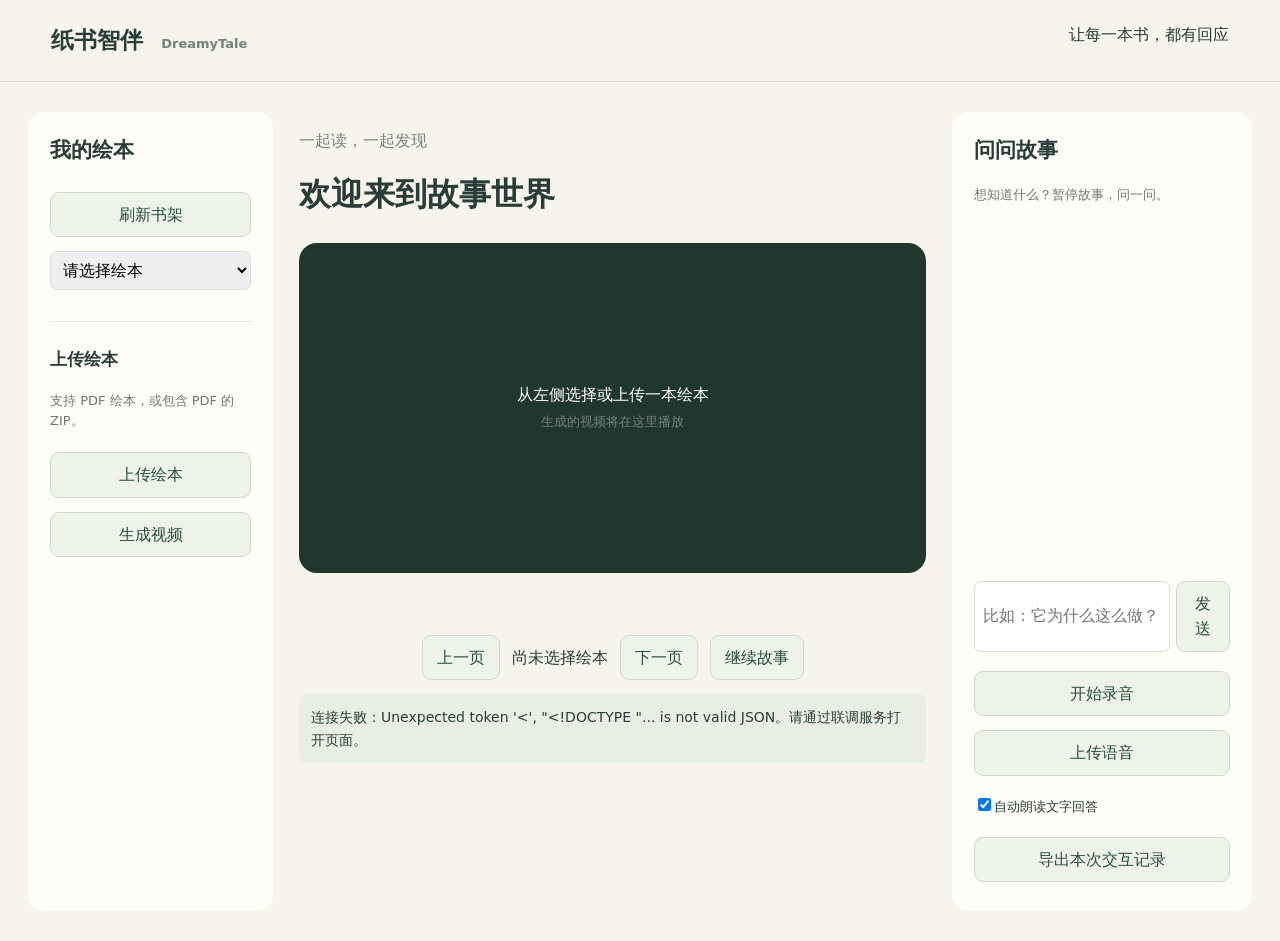
==== frontend/index.html @ acb0943f "feat(frontend): add reader demo and upload integration" ====
<!doctype html><html lang="zh-CN"><meta charset="utf-8"><meta name="viewport" content="width=device-width,initial-scale=1"><link rel="icon" type="image/svg+xml" href="/reader/favicon.svg"><title>纸书智伴 · 阅读空间</title><link rel="stylesheet" href="style.css"><body><header><strong>纸书智伴 <small>DreamyTale</small></strong><span>让每一本书，都有回应</span></header><main><aside><h2>我的绘本</h2><button id="refresh">刷新书架</button><select id="books" aria-label="选择绘本"><option value="">请选择绘本</option></select><hr><h3>上传绘本</h3><p>支持 PDF 绘本，或包含 PDF 的 ZIP。</p><input id="archive" type="file" accept=".pdf,.zip" hidden><button id="upload" type="button">上传绘本</button><button id="generate">生成视频</button><p id="job" role="status"></p></aside><section class="reader"><p class="eyebrow">一起读，一起发现</p><h1 id="title">欢迎来到故事世界</h1><div class="stage"><video id="video" controls playsinline preload="metadata" hidden></video><img id="page" alt="当前绘本页面" hidden><div id="empty">从左侧选择或上传一本绘本<br><small>生成的视频将在这里播放</small></div></div><p id="subtitle"></p><nav><button id="prev">上一页</button><span id="pageNumber">尚未选择绘本</span><button id="next">下一页</button><button id="resume">继续故事</button></nav><p id="notice" role="status" aria-live="polite">连接后端中…</p></section><aside class="chat"><h2>问问故事</h2><p>想知道什么？暂停故事，问一问。</p><div id="messages" aria-live="polite"></div><audio id="reply" controls controlslist="nodownload" hidden></audio><form id="question"><input id="text" placeholder="比如：它为什么这么做？" aria-label="问题" required><button>发送</button></form><button id="record">开始录音</button><button id="uploadAudio" type="button">上传语音</button><input id="audioFile" type="file" accept="audio/*,.wav,.mp3,.webm,.m4a,.ogg" hidden><label><input id="speak" type="checkbox" checked>自动朗读文字回答</label><button id="export">导出本次交互记录</button></aside></main><dialog id="uploadDialog" aria-labelledby="uploadTitle"><h2 id="uploadTitle">选择要导入的绘本</h2><p id="selectedArchive"></p><p>检测到多个 PDF，请选择本次要导入的一本。</p><label for="key">ZIP 中的绘本</label><select id="key"></select><div class="dialogActions"><button id="cancelUpload" type="button">取消</button><button id="confirmUpload" type="button">导入这本绘本</button></div></dialog><script type="module" src="src/app.js"></script></body></html>
---- frontend/style.css ----
*{box-sizing:border-box}body{margin:0;background:#f6f4ed;color:#293d38;font:16px/1.6 system-ui,"Microsoft YaHei",sans-serif}header{padding:22px 4%;display:flex;justify-content:space-between;border-bottom:1px solid #dedfd5}header strong{font-size:23px}small,.eyebrow{color:#73817a}header small{font-size:13px;margin-left:10px}main{display:grid;grid-template-columns:245px minmax(320px,1fr) 300px;gap:26px;max-width:1600px;margin:30px auto;padding:0 28px}aside{background:#fffdf7;padding:22px;border-radius:16px;min-width:0}h1{font-size:32px;margin:8px 0 22px}h2{font-size:21px;margin-top:0}h3{font-size:17px}p{overflow-wrap:anywhere}aside p{font-size:13px;color:#6c7972}button,select,input{font:inherit}button{cursor:pointer;border:1px solid #ced9cd;background:#eef3e9;color:#274e3e;padding:9px 14px;border-radius:9px}button:hover{background:#dce9d5}button:disabled{opacity:.5;cursor:wait}aside>button,select{width:100%;margin:7px 0}input:not([type=checkbox]),select{max-width:100%;padding:8px;border:1px solid #d7dfd6;border-radius:7px}input[type=file]{font-size:12px;width:100%}hr{border:0;border-top:1px solid #e6e8df;margin:24px 0}.stage{background:#20372e;border-radius:18px;overflow:hidden;min-height:330px;display:flex;align-items:center;justify-content:center}.stage video,.stage img{width:100%;max-height:62vh;object-fit:contain}.stage img{cursor:crosshair}#empty{color:#fff;text-align:center;padding:80px 15px}nav{display:flex;align-items:center;justify-content:center;gap:12px;margin-top:20px}#notice{background:#e8eee2;padding:12px;border-radius:8px;font-size:14px}#messages{height:350px;overflow:auto}.bubble{padding:12px;background:#eef2e8;margin:10px 0;border-radius:10px;white-space:pre-wrap;overflow-wrap:anywhere}.bubble.user{background:#f2e7d4}.bubble small{display:block}form{display:flex;gap:6px;margin:12px 0}form input{min-width:0;width:100%}audio{width:100%}label{display:block;font-size:13px;margin:12px 0}pre{white-space:pre-wrap;font-size:12px}#subtitle{text-align:center;min-height:26px}[hidden]{display:none!important}@media(max-width:1100px){main{grid-template-columns:200px 1fr}.chat{grid-column:1/-1}#messages{height:220px}}@media(max-width:650px){main{display:flex;flex-direction:column;padding:0 14px}header span{display:none}.reader{order:-1}.stage{min-height:220px}nav{flex-wrap:wrap}}
dialog{border:0;border-radius:16px;padding:28px;max-width:440px;width:calc(100% - 32px);color:#293d38;background:#fffdf7;box-shadow:0 20px 80px #20372e40}dialog::backdrop{background:#20372e80}dialog p{overflow-wrap:anywhere}.dialogActions{display:flex;justify-content:flex-end;gap:12px;margin-top:20px}

.voiceBubble{display:flex;align-items:center;flex-wrap:wrap;gap:8px;white-space:normal}.voicePlay{border:0;background:transparent;padding:4px;font-size:14px}.voiceTime{font-size:12px;font-variant-numeric:tabular-nums}.voiceBubble .voiceVolume{width:72px;min-width:48px;padding:0;border:0;accent-color:#274e3e}
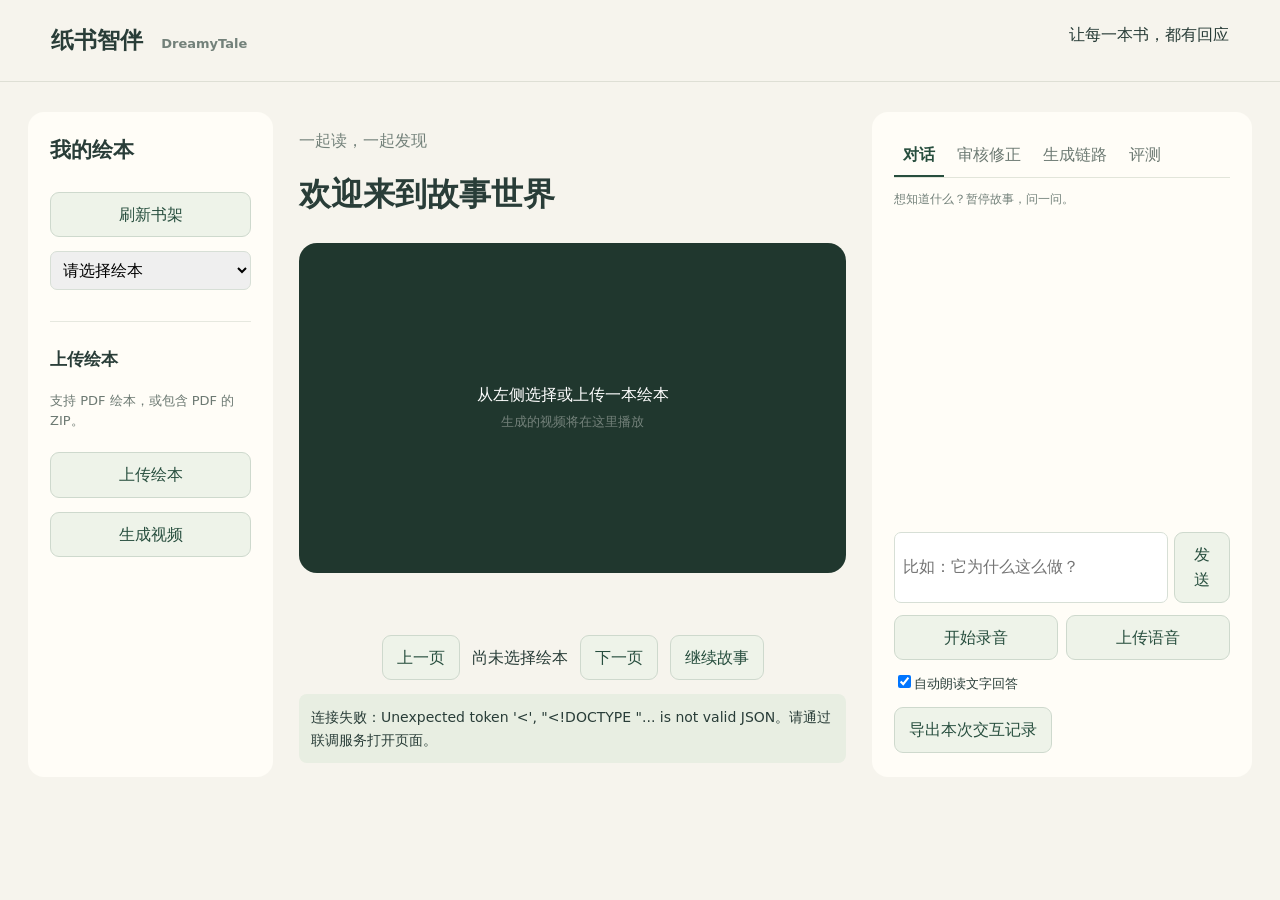
==== commit b9807e4d: "feat: online conductor, turn/trace logs, unified reader, h264+tts pipeline, critic" ====
--- a/frontend/index.html
+++ b/frontend/index.html
@@ -1 +1,110 @@
-<!doctype html><html lang="zh-CN"><meta charset="utf-8"><meta name="viewport" content="width=device-width,initial-scale=1"><link rel="icon" type="image/svg+xml" href="/reader/favicon.svg"><title>纸书智伴 · 阅读空间</title><link rel="stylesheet" href="style.css"><body><header><strong>纸书智伴 <small>DreamyTale</small></strong><span>让每一本书，都有回应</span></header><main><aside><h2>我的绘本</h2><button id="refresh">刷新书架</button><select id="books" aria-label="选择绘本"><option value="">请选择绘本</option></select><hr><h3>上传绘本</h3><p>支持 PDF 绘本，或包含 PDF 的 ZIP。</p><input id="archive" type="file" accept=".pdf,.zip" hidden><button id="upload" type="button">上传绘本</button><button id="generate">生成视频</button><p id="job" role="status"></p></aside><section class="reader"><p class="eyebrow">一起读，一起发现</p><h1 id="title">欢迎来到故事世界</h1><div class="stage"><video id="video" controls playsinline preload="metadata" hidden></video><img id="page" alt="当前绘本页面" hidden><div id="empty">从左侧选择或上传一本绘本<br><small>生成的视频将在这里播放</small></div></div><p id="subtitle"></p><nav><button id="prev">上一页</button><span id="pageNumber">尚未选择绘本</span><button id="next">下一页</button><button id="resume">继续故事</button></nav><p id="notice" role="status" aria-live="polite">连接后端中…</p></section><aside class="chat"><h2>问问故事</h2><p>想知道什么？暂停故事，问一问。</p><div id="messages" aria-live="polite"></div><audio id="reply" controls controlslist="nodownload" hidden></audio><form id="question"><input id="text" placeholder="比如：它为什么这么做？" aria-label="问题" required><button>发送</button></form><button id="record">开始录音</button><button id="uploadAudio" type="button">上传语音</button><input id="audioFile" type="file" accept="audio/*,.wav,.mp3,.webm,.m4a,.ogg" hidden><label><input id="speak" type="checkbox" checked>自动朗读文字回答</label><button id="export">导出本次交互记录</button></aside></main><dialog id="uploadDialog" aria-labelledby="uploadTitle"><h2 id="uploadTitle">选择要导入的绘本</h2><p id="selectedArchive"></p><p>检测到多个 PDF，请选择本次要导入的一本。</p><label for="key">ZIP 中的绘本</label><select id="key"></select><div class="dialogActions"><button id="cancelUpload" type="button">取消</button><button id="confirmUpload" type="button">导入这本绘本</button></div></dialog><script type="module" src="src/app.js"></script></body></html>+<!doctype html>
+<html lang="zh-CN">
+<meta charset="utf-8">
+<meta name="viewport" content="width=device-width,initial-scale=1">
+<link rel="icon" type="image/svg+xml" href="/reader/favicon.svg">
+<title>纸书智伴 · 阅读空间</title>
+<link rel="stylesheet" href="style.css">
+
+<body>
+    <header><strong>纸书智伴 <small>DreamyTale</small></strong><span>让每一本书，都有回应</span></header>
+    <main>
+        <aside class="shelf">
+            <h2>我的绘本</h2><button id="refresh">刷新书架</button><select id="books" aria-label="选择绘本">
+                <option value="">请选择绘本</option>
+            </select>
+            <hr>
+            <h3>上传绘本</h3>
+            <p>支持 PDF 绘本，或包含 PDF 的 ZIP。</p><input id="archive" type="file" accept=".pdf,.zip" hidden><button id="upload"
+                type="button">上传绘本</button><button id="generate">生成视频</button>
+            <p id="job" role="status"></p>
+        </aside>
+        <section class="reader">
+            <p class="eyebrow">一起读，一起发现</p>
+            <h1 id="title">欢迎来到故事世界</h1>
+            <div class="stage"><video id="video" controls playsinline preload="metadata" hidden></video><img id="page"
+                    alt="当前绘本页面" hidden>
+                <div id="overlay" aria-hidden="true"></div>
+                <div id="empty">从左侧选择或上传一本绘本<br><small>生成的视频将在这里播放</small></div>
+            </div>
+            <p id="subtitle"></p>
+            <nav><button id="prev">上一页</button><span id="pageNumber">尚未选择绘本</span><button id="next">下一页</button><button
+                    id="resume">继续故事</button></nav>
+            <p id="notice" role="status" aria-live="polite">连接后端中…</p>
+        </section>
+        <aside class="panel">
+            <div class="tabs" role="tablist" aria-label="工作区">
+                <button type="button" class="tab active" data-tab="chat" role="tab">对话</button>
+                <button type="button" class="tab" data-tab="review" role="tab">审核修正</button>
+                <button type="button" class="tab" data-tab="trace" role="tab">生成链路</button>
+                <button type="button" class="tab" data-tab="eval" role="tab">评测</button>
+            </div>
+
+            <section id="tab-chat" class="tabPanel" role="tabpanel">
+                <p class="hint">想知道什么？暂停故事，问一问。</p>
+                <div id="messages" aria-live="polite"></div><audio id="reply" controls controlslist="nodownload"
+                    hidden></audio>
+                <form id="question"><input id="text" placeholder="比如：它为什么这么做？" aria-label="问题" required><button>发送</button>
+                </form>
+                <div class="rowButtons"><button id="record">开始录音</button><button id="uploadAudio" type="button">上传语音</button></div>
+                <input id="audioFile" type="file" accept="audio/*,.wav,.mp3,.webm,.m4a,.ogg" hidden><label><input id="speak"
+                        type="checkbox" checked>自动朗读文字回答</label><button id="export">导出本次交互记录</button>
+            </section>
+
+            <section id="tab-review" class="tabPanel" role="tabpanel" hidden>
+                <p class="hint">当前页的自动结果；修正写入 <code>manual/annotations.jsonl</code>，不改自动产物。</p>
+                <div id="reviewTargets"></div>
+                <div id="reviewEditor" hidden>
+                    <p><span class="badge" id="reviewTarget"></span></p>
+                    <label for="reviewField">字段</label><select id="reviewField"></select>
+                    <label for="reviewCurrent">当前自动值</label><textarea id="reviewCurrent" readonly></textarea>
+                    <label for="reviewValue">新值（bbox/数组用 JSON）</label><textarea id="reviewValue"></textarea>
+                    <div class="row">
+                        <div><label for="reviewReviewer">审核人</label><input id="reviewReviewer" type="text" value="B"></div>
+                        <div><label for="reviewReason">原因</label><input id="reviewReason" type="text" placeholder="可选"></div>
+                    </div>
+                    <div class="rowButtons"><button class="primary" id="reviewSave">保存修正</button><button id="reviewCancel">取消</button></div>
+                </div>
+                <h3>已有修正</h3>
+                <div id="annotationList" class="scroll small"></div>
+                <h3>冲突队列</h3>
+                <div id="reviewList" class="scroll small"></div>
+                <details>
+                    <summary>高级：按 JSON 批量修正</summary>
+                    <textarea id="reviewBatch" placeholder='[{"target_type":"hotspot","target_id":"hotspot-...","field":"description","value":"...","reviewer":"B"}]'></textarea>
+                    <button id="reviewBatchSave">批量提交</button>
+                </details>
+            </section>
+
+            <section id="tab-trace" class="tabPanel" role="tabpanel" hidden>
+                <h3>模型与工具</h3>
+                <div id="providerList" class="scroll small"></div>
+                <h3>在线工具</h3>
+                <div id="toolList" class="scroll small"></div>
+                <h3>本轮工具调用</h3>
+                <div id="traceList" class="scroll"></div>
+                <h3>生成阶段</h3>
+                <div id="manifestList" class="scroll small"></div>
+                <h3>Critic 检查</h3>
+                <div id="criticList" class="scroll small"></div>
+            </section>
+
+            <section id="tab-eval" class="tabPanel" role="tabpanel" hidden>
+                <h3>能力报告</h3>
+                <div id="capability" class="scroll small"></div>
+                <h3>最近评测</h3>
+                <div id="evalRun" class="scroll small"></div>
+            </section>
+        </aside>
+    </main>
+    <dialog id="uploadDialog" aria-labelledby="uploadTitle">
+        <h2 id="uploadTitle">选择要导入的绘本</h2>
+        <p id="selectedArchive"></p>
+        <p>检测到多个 PDF，请选择本次要导入的一本。</p><label for="key">ZIP 中的绘本</label><select id="key"></select>
+        <div class="dialogActions"><button id="cancelUpload" type="button">取消</button><button id="confirmUpload"
+                type="button">导入这本绘本</button></div>
+    </dialog>
+    <script type="module" src="src/app.js"></script>
+</body>
+
+</html>
--- a/frontend/style.css
+++ b/frontend/style.css
@@ -1,4 +1,631 @@
-*{box-sizing:border-box}body{margin:0;background:#f6f4ed;color:#293d38;font:16px/1.6 system-ui,"Microsoft YaHei",sans-serif}header{padding:22px 4%;display:flex;justify-content:space-between;border-bottom:1px solid #dedfd5}header strong{font-size:23px}small,.eyebrow{color:#73817a}header small{font-size:13px;margin-left:10px}main{display:grid;grid-template-columns:245px minmax(320px,1fr) 300px;gap:26px;max-width:1600px;margin:30px auto;padding:0 28px}aside{background:#fffdf7;padding:22px;border-radius:16px;min-width:0}h1{font-size:32px;margin:8px 0 22px}h2{font-size:21px;margin-top:0}h3{font-size:17px}p{overflow-wrap:anywhere}aside p{font-size:13px;color:#6c7972}button,select,input{font:inherit}button{cursor:pointer;border:1px solid #ced9cd;background:#eef3e9;color:#274e3e;padding:9px 14px;border-radius:9px}button:hover{background:#dce9d5}button:disabled{opacity:.5;cursor:wait}aside>button,select{width:100%;margin:7px 0}input:not([type=checkbox]),select{max-width:100%;padding:8px;border:1px solid #d7dfd6;border-radius:7px}input[type=file]{font-size:12px;width:100%}hr{border:0;border-top:1px solid #e6e8df;margin:24px 0}.stage{background:#20372e;border-radius:18px;overflow:hidden;min-height:330px;display:flex;align-items:center;justify-content:center}.stage video,.stage img{width:100%;max-height:62vh;object-fit:contain}.stage img{cursor:crosshair}#empty{color:#fff;text-align:center;padding:80px 15px}nav{display:flex;align-items:center;justify-content:center;gap:12px;margin-top:20px}#notice{background:#e8eee2;padding:12px;border-radius:8px;font-size:14px}#messages{height:350px;overflow:auto}.bubble{padding:12px;background:#eef2e8;margin:10px 0;border-radius:10px;white-space:pre-wrap;overflow-wrap:anywhere}.bubble.user{background:#f2e7d4}.bubble small{display:block}form{display:flex;gap:6px;margin:12px 0}form input{min-width:0;width:100%}audio{width:100%}label{display:block;font-size:13px;margin:12px 0}pre{white-space:pre-wrap;font-size:12px}#subtitle{text-align:center;min-height:26px}[hidden]{display:none!important}@media(max-width:1100px){main{grid-template-columns:200px 1fr}.chat{grid-column:1/-1}#messages{height:220px}}@media(max-width:650px){main{display:flex;flex-direction:column;padding:0 14px}header span{display:none}.reader{order:-1}.stage{min-height:220px}nav{flex-wrap:wrap}}
-dialog{border:0;border-radius:16px;padding:28px;max-width:440px;width:calc(100% - 32px);color:#293d38;background:#fffdf7;box-shadow:0 20px 80px #20372e40}dialog::backdrop{background:#20372e80}dialog p{overflow-wrap:anywhere}.dialogActions{display:flex;justify-content:flex-end;gap:12px;margin-top:20px}
-
-.voiceBubble{display:flex;align-items:center;flex-wrap:wrap;gap:8px;white-space:normal}.voicePlay{border:0;background:transparent;padding:4px;font-size:14px}.voiceTime{font-size:12px;font-variant-numeric:tabular-nums}.voiceBubble .voiceVolume{width:72px;min-width:48px;padding:0;border:0;accent-color:#274e3e}
+* {
+    box-sizing: border-box
+}
+
+body {
+    margin: 0;
+    background: #f6f4ed;
+    color: #293d38;
+    font: 16px/1.6 system-ui, "Microsoft YaHei", sans-serif
+}
+
+header {
+    padding: 22px 4%;
+    display: flex;
+    justify-content: space-between;
+    border-bottom: 1px solid #dedfd5
+}
+
+header strong {
+    font-size: 23px
+}
+
+small,
+.eyebrow {
+    color: #73817a
+}
+
+header small {
+    font-size: 13px;
+    margin-left: 10px
+}
+
+main {
+    display: grid;
+    grid-template-columns: 245px minmax(320px, 1fr) 380px;
+    gap: 26px;
+    max-width: 1680px;
+    margin: 30px auto;
+    padding: 0 28px
+}
+
+aside {
+    background: #fffdf7;
+    padding: 22px;
+    border-radius: 16px;
+    min-width: 0
+}
+
+h1 {
+    font-size: 32px;
+    margin: 8px 0 22px
+}
+
+h2 {
+    font-size: 21px;
+    margin-top: 0
+}
+
+h3 {
+    font-size: 17px
+}
+
+p {
+    overflow-wrap: anywhere
+}
+
+aside p {
+    font-size: 13px;
+    color: #6c7972
+}
+
+button,
+select,
+input {
+    font: inherit
+}
+
+button {
+    cursor: pointer;
+    border: 1px solid #ced9cd;
+    background: #eef3e9;
+    color: #274e3e;
+    padding: 9px 14px;
+    border-radius: 9px
+}
+
+button:hover {
+    background: #dce9d5
+}
+
+button:disabled {
+    opacity: .5;
+    cursor: wait
+}
+
+aside>button,
+select {
+    width: 100%;
+    margin: 7px 0
+}
+
+input:not([type=checkbox]),
+select {
+    max-width: 100%;
+    padding: 8px;
+    border: 1px solid #d7dfd6;
+    border-radius: 7px
+}
+
+input[type=file] {
+    font-size: 12px;
+    width: 100%
+}
+
+hr {
+    border: 0;
+    border-top: 1px solid #e6e8df;
+    margin: 24px 0
+}
+
+.stage {
+    position: relative;
+    background: #20372e;
+    border-radius: 18px;
+    overflow: hidden;
+    min-height: 330px;
+    display: flex;
+    align-items: center;
+    justify-content: center
+}
+
+.stage video,
+.stage img {
+    width: 100%;
+    max-height: 62vh;
+    object-fit: contain
+}
+
+.stage img {
+    cursor: crosshair
+}
+
+#empty {
+    color: #fff;
+    text-align: center;
+    padding: 80px 15px
+}
+
+nav {
+    display: flex;
+    align-items: center;
+    justify-content: center;
+    gap: 12px;
+    margin-top: 20px
+}
+
+#notice {
+    background: #e8eee2;
+    padding: 12px;
+    border-radius: 8px;
+    font-size: 14px
+}
+
+#messages {
+    height: 350px;
+    overflow: auto
+}
+
+.bubble {
+    padding: 12px;
+    background: #eef2e8;
+    margin: 10px 0;
+    border-radius: 10px;
+    white-space: pre-wrap;
+    overflow-wrap: anywhere
+}
+
+.bubble.user {
+    background: #f2e7d4
+}
+
+.bubble small {
+    display: block
+}
+
+form {
+    display: flex;
+    gap: 6px;
+    margin: 12px 0
+}
+
+form input {
+    min-width: 0;
+    width: 100%
+}
+
+audio {
+    width: 100%
+}
+
+label {
+    display: block;
+    font-size: 13px;
+    margin: 12px 0
+}
+
+pre {
+    white-space: pre-wrap;
+    font-size: 12px
+}
+
+#subtitle {
+    text-align: center;
+    min-height: 26px
+}
+
+[hidden] {
+    display: none !important
+}
+
+@media(max-width:1100px) {
+    main {
+        grid-template-columns: 200px 1fr
+    }
+
+    .panel {
+        grid-column: 1/-1
+    }
+
+    #messages {
+        height: 220px
+    }
+}
+
+@media(max-width:650px) {
+    main {
+        display: flex;
+        flex-direction: column;
+        padding: 0 14px
+    }
+
+    header span {
+        display: none
+    }
+
+    .reader {
+        order: -1
+    }
+
+    .stage {
+        min-height: 220px
+    }
+
+    nav {
+        flex-wrap: wrap
+    }
+}
+
+dialog {
+    border: 0;
+    border-radius: 16px;
+    padding: 28px;
+    max-width: 440px;
+    width: calc(100% - 32px);
+    color: #293d38;
+    background: #fffdf7;
+    box-shadow: 0 20px 80px #20372e40
+}
+
+dialog::backdrop {
+    background: #20372e80
+}
+
+dialog p {
+    overflow-wrap: anywhere
+}
+
+.dialogActions {
+    display: flex;
+    justify-content: flex-end;
+    gap: 12px;
+    margin-top: 20px
+}
+
+.voiceBubble {
+    display: flex;
+    align-items: center;
+    flex-wrap: wrap;
+    gap: 8px;
+    white-space: normal
+}
+
+.voicePlay {
+    border: 0;
+    background: transparent;
+    padding: 4px;
+    font-size: 14px
+}
+
+.voiceTime {
+    font-size: 12px;
+    font-variant-numeric: tabular-nums
+}
+
+.voiceBubble .voiceVolume {
+    width: 72px;
+    min-width: 48px;
+    padding: 0;
+    border: 0;
+    accent-color: #274e3e
+}
+
+/* --- consolidated workspace: tabs / review / trace / eval --- */
+.tabs {
+    display: flex;
+    gap: 4px;
+    border-bottom: 1px solid #e2e5da;
+    margin-bottom: 12px;
+    overflow-x: auto
+}
+
+.tab {
+    border: 0;
+    border-bottom: 2px solid transparent;
+    border-radius: 0;
+    background: transparent;
+    padding: 8px 9px;
+    white-space: nowrap;
+    color: #6c7972
+}
+
+.tab:hover {
+    background: #f1f4ea
+}
+
+.tab.active {
+    color: #274e3e;
+    border-bottom-color: #274e3e;
+    font-weight: 600
+}
+
+.panel {
+    max-height: calc(100vh - 70px);
+    overflow: auto;
+    position: sticky;
+    top: 18px
+}
+
+.tabPanel h3 {
+    font-size: 14px;
+    margin: 18px 0 6px;
+    color: #52645b
+}
+
+.hint {
+    font-size: 12px;
+    color: #73817a;
+    margin: 0 0 10px
+}
+
+.hint code {
+    font-size: 11px;
+    background: #eef2e8;
+    padding: 1px 4px;
+    border-radius: 4px
+}
+
+#messages {
+    height: 300px
+}
+
+.bubble .meta {
+    margin-top: 8px;
+    display: flex;
+    flex-wrap: wrap;
+    gap: 6px;
+    align-items: center;
+    font-size: 11px;
+    color: #6c7972
+}
+
+.badge {
+    display: inline-block;
+    font-size: 11px;
+    padding: 1px 6px;
+    border-radius: 999px;
+    background: #eef4ff;
+    color: #1d4ed8
+}
+
+.badge.ok {
+    background: #e8f5ec;
+    color: #067647
+}
+
+.badge.warn {
+    background: #fdf0e4;
+    color: #b45309
+}
+
+.evidence {
+    border: 1px solid #e2d2ae;
+    background: #fdf6e7;
+    color: #7a5a19;
+    border-radius: 999px;
+    padding: 1px 8px;
+    font-size: 11px;
+    cursor: pointer
+}
+
+.evidence:hover {
+    background: #f8e9c8
+}
+
+.rowButtons {
+    display: flex;
+    gap: 8px;
+    margin: 8px 0
+}
+
+.rowButtons > * {
+    flex: 1
+}
+
+button.primary {
+    background: #274e3e;
+    border-color: #274e3e;
+    color: #fff
+}
+
+button.primary:hover {
+    background: #1d3b2f
+}
+
+.scroll {
+    max-height: 260px;
+    overflow: auto;
+    border: 1px solid #e7e9e0;
+    border-radius: 8px;
+    padding: 4px 8px
+}
+
+.small {
+    font-size: 12px
+}
+
+.small table,
+.scroll table {
+    width: 100%;
+    border-collapse: collapse
+}
+
+.scroll th,
+.scroll td {
+    text-align: left;
+    border-bottom: 1px solid #eceee5;
+    padding: 5px 4px;
+    vertical-align: top
+}
+
+.scroll th {
+    color: #73817a;
+    font-weight: 600;
+    font-size: 11px
+}
+
+.scroll td {
+    font-size: 12px
+}
+
+.scroll td.actions {
+    white-space: nowrap
+}
+
+.scroll button {
+    padding: 3px 7px;
+    font-size: 11px;
+    border-radius: 6px
+}
+
+#reviewTargets table {
+    width: 100%;
+    border-collapse: collapse
+}
+
+#reviewTargets th,
+#reviewTargets td {
+    text-align: left;
+    border-bottom: 1px solid #eceee5;
+    padding: 5px 3px;
+    vertical-align: top;
+    font-size: 12px
+}
+
+#reviewTargets th {
+    color: #73817a;
+    font-size: 11px
+}
+
+#reviewTargets td button {
+    padding: 3px 7px;
+    font-size: 11px
+}
+
+#reviewTargets {
+    max-height: 280px;
+    overflow: auto;
+    border: 1px solid #e7e9e0;
+    border-radius: 8px;
+    padding: 4px 8px
+}
+
+#reviewEditor {
+    margin-top: 12px;
+    border-top: 1px solid #e7e9e0;
+    padding-top: 10px
+}
+
+#reviewEditor textarea {
+    width: 100%;
+    min-height: 58px;
+    resize: vertical;
+    padding: 7px;
+    border: 1px solid #d7dfd6;
+    border-radius: 7px;
+    font: inherit
+}
+
+#reviewEditor label {
+    margin: 8px 0 3px
+}
+
+#reviewEditor select,
+#reviewEditor input {
+    width: 100%
+}
+
+.row {
+    display: flex;
+    gap: 8px
+}
+
+.row > * {
+    flex: 1
+}
+
+#reviewBatch {
+    width: 100%;
+    min-height: 70px;
+    margin: 8px 0;
+    border: 1px solid #d7dfd6;
+    border-radius: 7px;
+    padding: 7px;
+    font: 12px/1.5 ui-monospace, monospace
+}
+
+.traceCard {
+    border: 1px solid #e7e9e0;
+    border-radius: 8px;
+    padding: 8px;
+    margin: 8px 0;
+    background: #fbfcf8
+}
+
+.traceCard .line {
+    display: flex;
+    flex-wrap: wrap;
+    gap: 6px;
+    align-items: center;
+    font-size: 12px
+}
+
+.traceCard .stages {
+    margin-top: 6px;
+    display: flex;
+    flex-wrap: wrap;
+    gap: 4px;
+    font-size: 11px;
+    color: #52645b
+}
+
+.traceCard .stagePill {
+    background: #eef2e8;
+    border-radius: 999px;
+    padding: 1px 7px
+}
+
+.traceCard .answer {
+    margin-top: 6px;
+    font-size: 12px;
+    color: #52645b;
+    overflow-wrap: anywhere
+}
+
+.kv {
+    display: grid;
+    grid-template-columns: repeat(auto-fit, minmax(90px, 1fr));
+    gap: 6px;
+    margin: 6px 0
+}
+
+.kv div {
+    background: #f4f6ef;
+    border-radius: 7px;
+    padding: 6px 8px
+}
+
+.kv b {
+    display: block;
+    font-size: 15px
+}
+
+.kv span {
+    font-size: 11px;
+    color: #73817a
+}
+
+.evidenceBox {
+    position: absolute;
+    border: 2px solid #f0a63c;
+    background: rgba(240, 166, 60, .18);
+    border-radius: 4px;
+    pointer-events: none;
+    box-shadow: 0 0 0 1px rgba(255, 255, 255, .5) inset
+}
+
+#overlay {
+    position: absolute;
+    inset: 0;
+    pointer-events: none
+}
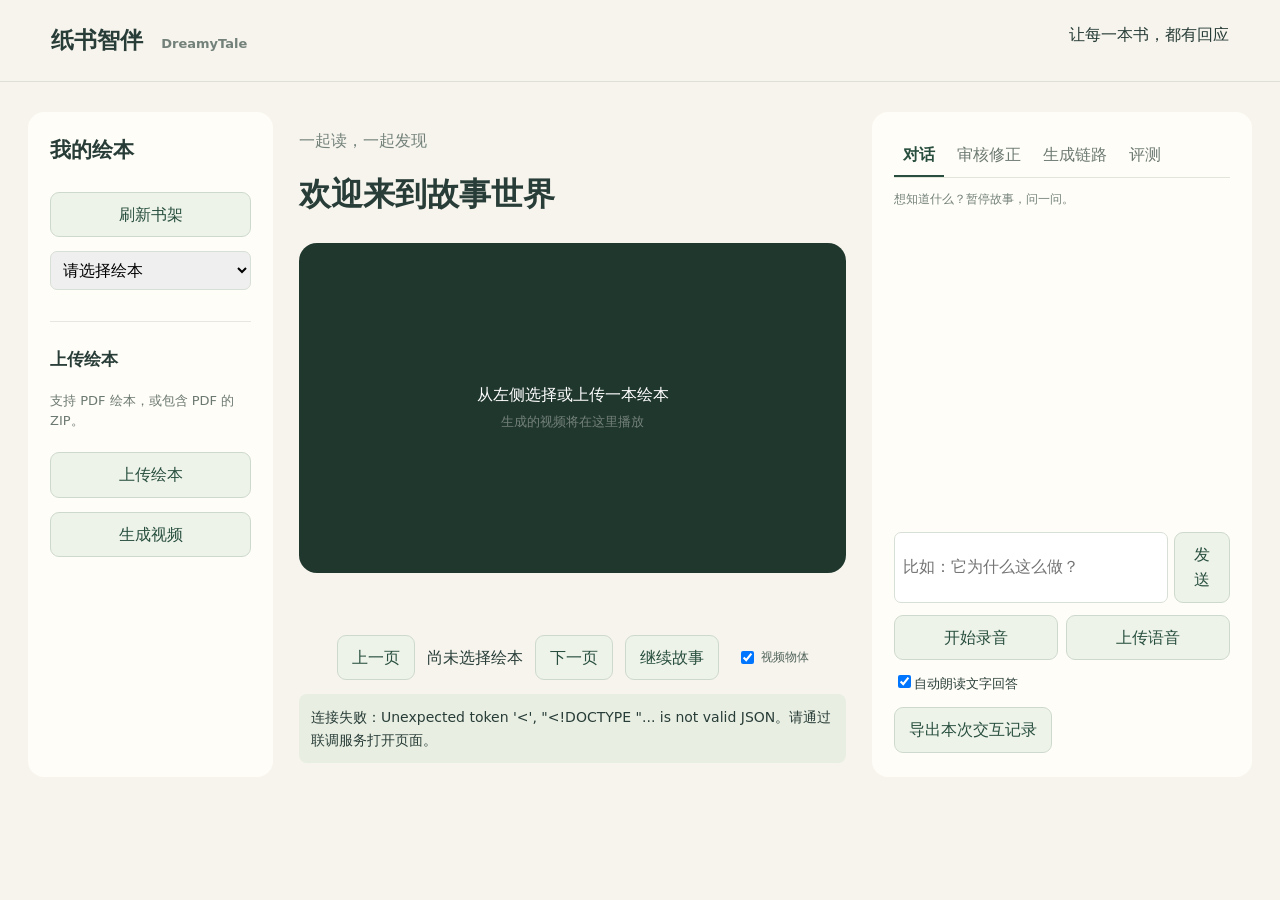
==== commit 9ab88965: "feat: clickable page hotspots over the playing video" ====
--- a/frontend/index.html
+++ b/frontend/index.html
@@ -22,14 +22,18 @@
         <section class="reader">
             <p class="eyebrow">一起读，一起发现</p>
             <h1 id="title">欢迎来到故事世界</h1>
+            <div class="variantRow" id="variantRow" hidden><label for="videoVariant">视频版本</label><select id="videoVariant"></select><span
+                    id="variantNote"></span></div>
             <div class="stage"><video id="video" controls playsinline preload="metadata" hidden></video><img id="page"
                     alt="当前绘本页面" hidden>
                 <div id="overlay" aria-hidden="true"></div>
+                <div id="videoObjects" class="videoObjectsLayer" hidden></div>
                 <div id="empty">从左侧选择或上传一本绘本<br><small>生成的视频将在这里播放</small></div>
             </div>
             <p id="subtitle"></p>
             <nav><button id="prev">上一页</button><span id="pageNumber">尚未选择绘本</span><button id="next">下一页</button><button
-                    id="resume">继续故事</button></nav>
+                    id="resume">继续故事</button><label class="videoToggle"><input id="showVideoObjects" type="checkbox"
+                        checked>视频物体</label></nav>
             <p id="notice" role="status" aria-live="polite">连接后端中…</p>
         </section>
         <aside class="panel">
--- a/frontend/style.css
+++ b/frontend/style.css
@@ -212,6 +212,26 @@
 #subtitle {
     text-align: center;
     min-height: 26px
+}
+
+.variantRow {
+    display: flex;
+    align-items: center;
+    gap: 10px;
+    margin: 0 0 12px;
+    font-size: 13px;
+    color: #52645b
+}
+
+.variantRow select {
+    width: auto;
+    min-width: 180px;
+    margin: 0
+}
+
+.variantRow span {
+    font-size: 12px;
+    color: #73817a
 }
 
 [hidden] {
@@ -628,4 +648,48 @@
     position: absolute;
     inset: 0;
     pointer-events: none
+}
+
+.videoObjectsLayer {
+    position: absolute;
+    pointer-events: none;
+    transform-origin: center center;
+    transition: transform .15s linear
+}
+
+.videoObject {
+    position: absolute;
+    border: 2px dashed rgba(255, 214, 102, .95);
+    background: rgba(255, 214, 102, .12);
+    border-radius: 8px;
+    padding: 0;
+    cursor: pointer;
+    pointer-events: auto;
+    box-shadow: 0 0 0 1px rgba(32, 55, 46, .25) inset
+}
+
+.videoObject::after {
+    content: attr(data-label);
+    position: absolute;
+    left: 0;
+    top: -20px;
+    padding: 1px 6px;
+    border-radius: 5px;
+    background: rgba(255, 214, 102, .95);
+    color: #3d2d08;
+    font-size: 11px;
+    white-space: nowrap
+}
+
+.videoObject:hover {
+    background: rgba(255, 214, 102, .28)
+}
+
+.videoToggle {
+    display: inline-flex;
+    align-items: center;
+    gap: 4px;
+    margin: 0 0 0 6px;
+    font-size: 12px;
+    color: #52645b
 }
